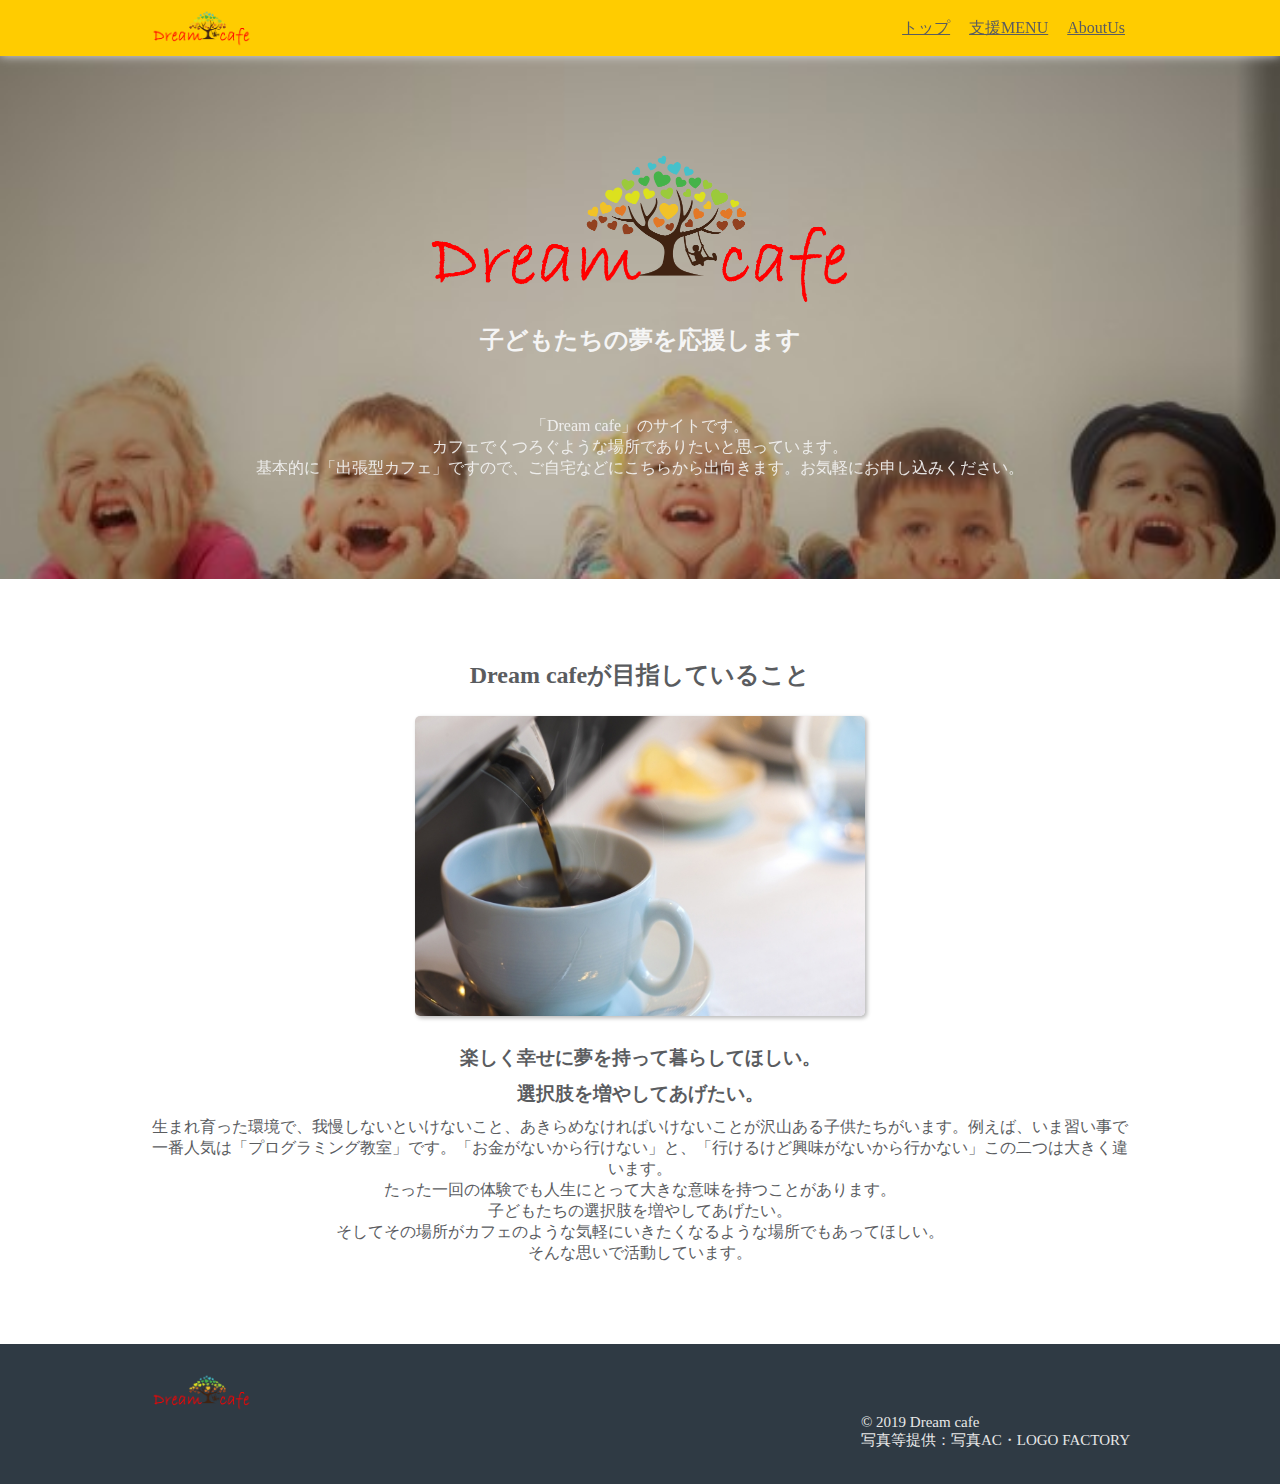
==== index.html @ bde9f435 "Update index.html" ====
<!DOCTYPE html>
<html>
  <head>
    <meta charset="utf-8">
    <meta name="google-site-verification" content="Y7WnoExXNkahXHv5IN_MJKIzXbTG2bGmEzx3EH7Y_r0" />
    <title>Dream cafe | トップページ</title>
    <meta name="viewport" content="width=device-width, initial-scale=1">
    <meta name="description" content="名古屋市を中心に活動しているボランティア団体です。生まれ育った環境に関わらず子どもたちの選択肢を増やす活動をしています。">
    <link rel="shortcut icon" href="icon.png">
    <link rel="stylesheet" href="common.css">
    <link rel="stylesheet" href="index.css">
    <link rel="stylesheet" href="responsive.css">
    <meta property="og:title" content="Dream cafe | トップページ">
    <meta property="og:site_name" content="Dream cafe">
    <meta property="og:description" content="名古屋市を中心に活動しているボランティア団体です。生まれ育った環境に関わらず子どもたちの選択肢を増やす活動をしています。">
    <meta property="og:type" content="website">
    <meta property="og:url" content="ページのURL">
    <meta property="og:image" content="サムネイル画像のURL">
  </head>
  <body>
    <div class="header">
      <div class="container">
        <div class="header-left">
            <a href="index.html">
          <img class="header-logo" src="dreamcafelogo.png" alt="Dream cafe">
          </a>
        </div>
        <div class="header-right">
          <a href="index.html">トップ</a>
          <a href="menu.html">支援MENU</a>
          <a href="contact.html">AboutUs</a>
        </div>
        <div class="clear"></div>
      </div>
    </div>
    <div class="main-visual">
      <div class="container">
         <img class="main-image1" src="dreamcafelogo.png" alt="logo">
        <h2 class="top-subtitle">子どもたちの夢を応援します</h2>
        <p class="top-text">
          「Dream cafe」のサイトです。
          <br>
            カフェでくつろぐような場所でありたいと思っています。
          <br>
          基本的に「出張型カフェ」ですので、ご自宅などにこちらから出向きます。お気軽にお申し込みください。
        </p>
      </div>
    </div>
    <div class="main">
      <div class="container">
        <h2>Dream cafeが目指していること</h2>
        <img class="main-image" src="cup.jpg" alt="cup">
        <h3>楽しく幸せに夢を持って暮らしてほしい。</h3>
        <h3>選択肢を増やしてあげたい。</h3>
        <p>
        生まれ育った環境で、我慢しないといけないこと、あきらめなければいけないことが沢山ある子供たちがいます。例えば、いま習い事で一番人気は「プログラミング教室」です。「お金がないから行けない」と、「行けるけど興味がないから行かない」この二つは大きく違います。
        <br>たった一回の体験でも人生にとって大きな意味を持つことがあります。
      　  <br>子どもたちの選択肢を増やしてあげたい。
　　　　　　 <br>そしてその場所がカフェのような気軽にいきたくなるような場所でもあってほしい。
　　　　　　<br>そんな思いで活動しています。
        </p>
      </div>
    </div>
    <div class="footer">
      <div class="container">
        <div class="footer-left">

          <a href="index.html">
        <img class="header-logo" src="dreamcafelogo.png" alt="Dream cafe"></a>

        </div>
        <div class="footer-right">
          &copy; 2019 Dream cafe
           <br>写真等提供：写真AC・LOGO FACTORY
        </div>
        <div class="clear"></div>
      </div>
    </div>
  </body>
</html>
---- common.css ----
@charset "utf-8";
* {
  margin: 0;
  padding: 0;
  font-family :Georgia ;
}
.container {
  max-width: 980px;
  padding: 0 30px;
  margin-left: auto;
  margin-right: auto;
}
.header {
  height: 56px;
  width: 100%;
  box-shadow: 0 0 10px #dddddd;
  background-color: #FFCC00;
  position: fixed;
  top: 0;
}
.header-left {
  float: left;
}
.header-right {
  float: right;
}
.clear{
  clear: both;
}
.header-logo {
  height: 40px;
  margin-top: 8px;
}
.header-right a {
  line-height: 56px;
  color: #5a5c5f;
  margin-left: 5px;
  font-size: 16px;
  padding: 16px 5px;
}
.header-right a:hover {
  background-color: #e2f1ff;
  transition: background-color 0.5s;
}
.footer {
  height: 120px;
  background-color: #2f3a44;
  color: #e8e8e8;
  padding-top: 20px;
}
.footer-left {
  float: left;
}
.footer-right {
  float: right;
  font-size: 15px;
  padding-top: 50px;
}
.footer-left p {
  margin-bottom: 8px;
}
---- index.css ----
@charset "utf-8";
.main-visual {
  padding-top: 140px;
  padding-bottom: 100px;
  background-image: url("main.jpg");
  background-size: cover;
  color: #f5f5f5;
  text-align: center;
}
.top-title {
  font-size: 64px;
  margin-bottom: 10px;
}
.top-subtitle {
  font-size: 24px;
  margin-bottom: 60px;
}
.top-text {
  opacity: 0.9;
}

.main-image1 {
  width: 450px;
  margin-bottom: 5px;
  }
.main {
  padding: 80px 0;
  color: #5a5c5f;
  text-align: center;
}
.main h2 {
  margin-bottom: 25px;
}
.main-image {
  width: 450px;
  margin-bottom: 25px;
  box-shadow: 2px 2px 4px #b7b7b7;
  border-radius: 5px;
}
.main h3 {
  margin-bottom: 10px;
}
---- responsive.css ----
@charset "utf-8";
@media (max-width: 1024px) {
  .main-visual {
    padding-top: 120px;
    padding-bottom: 80px;
  }
  .top-title {
    font-size: 60px;
  }
  .menu-card {
    width: 50%;
  }
}
@media (max-width: 670px) {
  .header-left {
    display: none;
  }
  .header-right {
    float: none;
    text-align: center;
  }
  .header-right a {
    font-size: 14px;
  }
  .main {
    padding: 60px 0;
  }
  .main-image1 {
    width: 280px;
  }
  .main-image {
    width: 280px;
  }
  .main p {
    font-size: 13px;
  }
  .main2 p {
    font-size: 13px;
  }
  .main3 p {
    font-size: 13px;
  }
  .footer-right {
    padding-top: 20px;
    font-size: 8px;
  }
  .menu-card {
    width: 100%;
  }
  .google-map iframe {
    width: 100%;
  }
  .contact input, .contact textarea {
    width: 100%;
  }
}
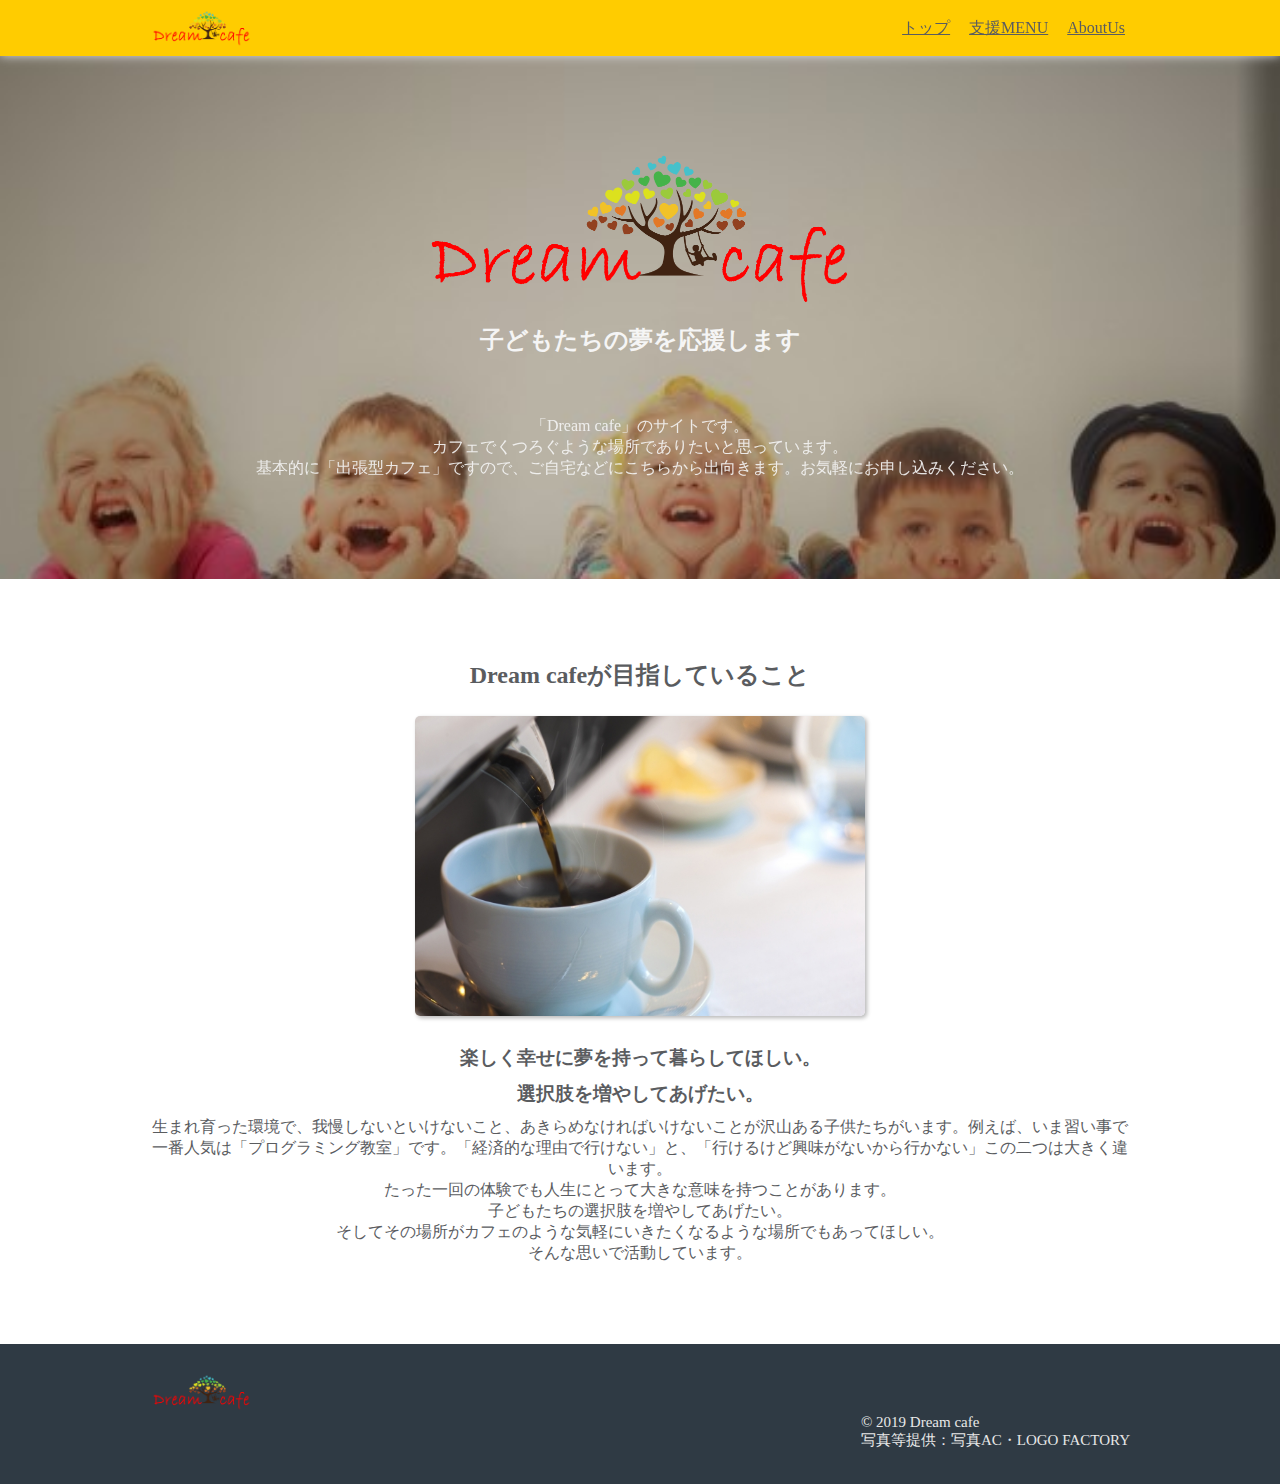
==== commit 5fbdceee: "Update index.html" ====
--- a/index.html
+++ b/index.html
@@ -53,7 +53,7 @@
         <h3>楽しく幸せに夢を持って暮らしてほしい。</h3>
         <h3>選択肢を増やしてあげたい。</h3>
         <p>
-        生まれ育った環境で、我慢しないといけないこと、あきらめなければいけないことが沢山ある子供たちがいます。例えば、いま習い事で一番人気は「プログラミング教室」です。「お金がないから行けない」と、「行けるけど興味がないから行かない」この二つは大きく違います。
+        生まれ育った環境で、我慢しないといけないこと、あきらめなければいけないことが沢山ある子供たちがいます。例えば、いま習い事で一番人気は「プログラミング教室」です。「経済的な理由で行けない」と、「行けるけど興味がないから行かない」この二つは大きく違います。
         <br>たった一回の体験でも人生にとって大きな意味を持つことがあります。
       　  <br>子どもたちの選択肢を増やしてあげたい。
 　　　　　　 <br>そしてその場所がカフェのような気軽にいきたくなるような場所でもあってほしい。
--- a/common.css
+++ b/common.css
@@ -39,8 +39,8 @@
   padding: 16px 5px;
 }
 .header-right a:hover {
-  background-color: #e2f1ff;
-  transition: background-color 0.5s;
+  background-color: #d8f9ae;
+  transition: background-color 0.2s;
 }
 .footer {
   height: 120px;
--- a/responsive.css
+++ b/responsive.css
@@ -31,7 +31,7 @@
   .main-image {
     width: 280px;
   }
-  .main p {
+  .main1 p {
     font-size: 13px;
   }
   .main2 p {
@@ -47,10 +47,6 @@
   .menu-card {
     width: 100%;
   }
-  .google-map iframe {
-    width: 100%;
-  }
-  .contact input, .contact textarea {
-    width: 100%;
-  }
+  
+ 
 }
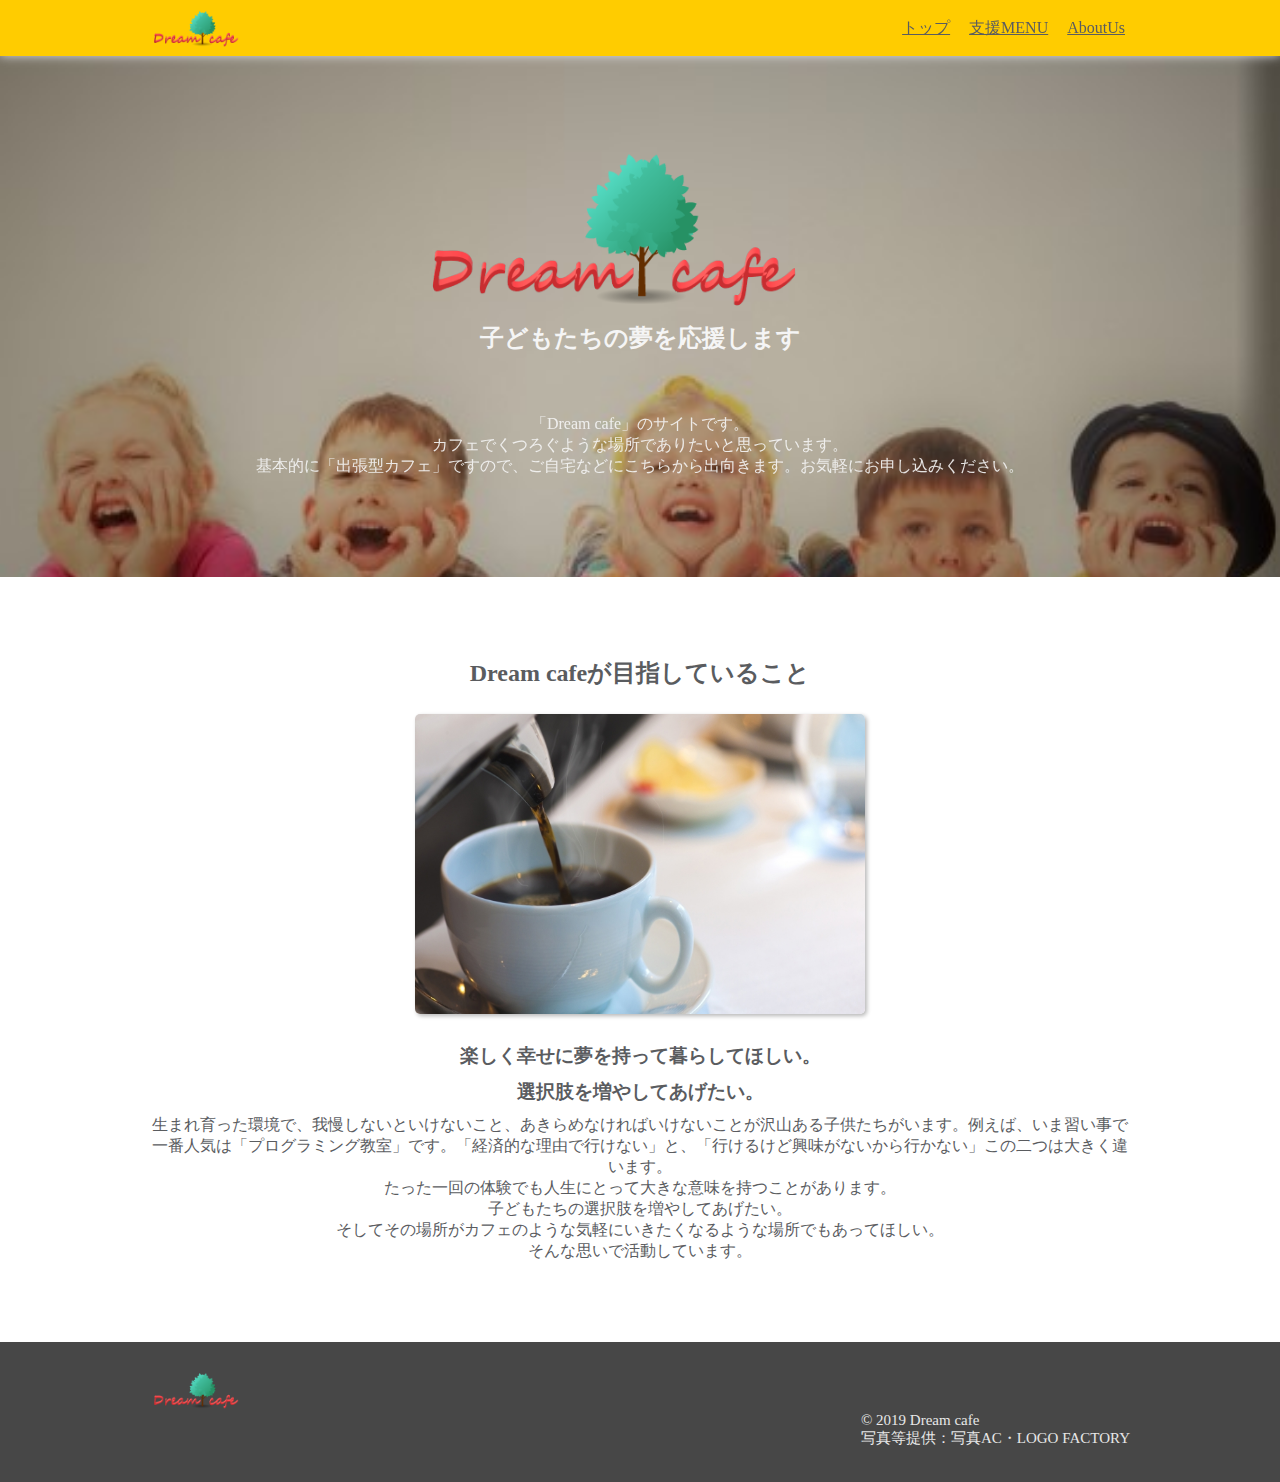
==== commit 4bca50e5: "Update index.html" ====
--- a/index.html
+++ b/index.html
@@ -14,15 +14,15 @@
     <meta property="og:site_name" content="Dream cafe">
     <meta property="og:description" content="名古屋市を中心に活動しているボランティア団体です。生まれ育った環境に関わらず子どもたちの選択肢を増やす活動をしています。">
     <meta property="og:type" content="website">
-    <meta property="og:url" content="ページのURL">
-    <meta property="og:image" content="サムネイル画像のURL">
+    <meta property="og:url" content="https://hellodream.github.io/index.html">
+   
   </head>
   <body>
     <div class="header">
       <div class="container">
         <div class="header-left">
             <a href="index.html">
-          <img class="header-logo" src="dreamcafelogo.png" alt="Dream cafe">
+          <img class="header-logo" src="LOGO2.png" alt="Dream cafe">
           </a>
         </div>
         <div class="header-right">
@@ -35,7 +35,7 @@
     </div>
     <div class="main-visual">
       <div class="container">
-         <img class="main-image1" src="dreamcafelogo.png" alt="logo">
+         <img class="main-image1" src="LOGO2.png" alt="logo">
         <h2 class="top-subtitle">子どもたちの夢を応援します</h2>
         <p class="top-text">
           「Dream cafe」のサイトです。
@@ -66,7 +66,7 @@
         <div class="footer-left">
 
           <a href="index.html">
-        <img class="header-logo" src="dreamcafelogo.png" alt="Dream cafe"></a>
+        <img class="header-logo" src="LOGO2.png" alt="Dream cafe"></a>
 
         </div>
         <div class="footer-right">
--- a/common.css
+++ b/common.css
@@ -44,7 +44,7 @@
 }
 .footer {
   height: 120px;
-  background-color: #2f3a44;
+  background-color: #474747;
   color: #e8e8e8;
   padding-top: 20px;
 }
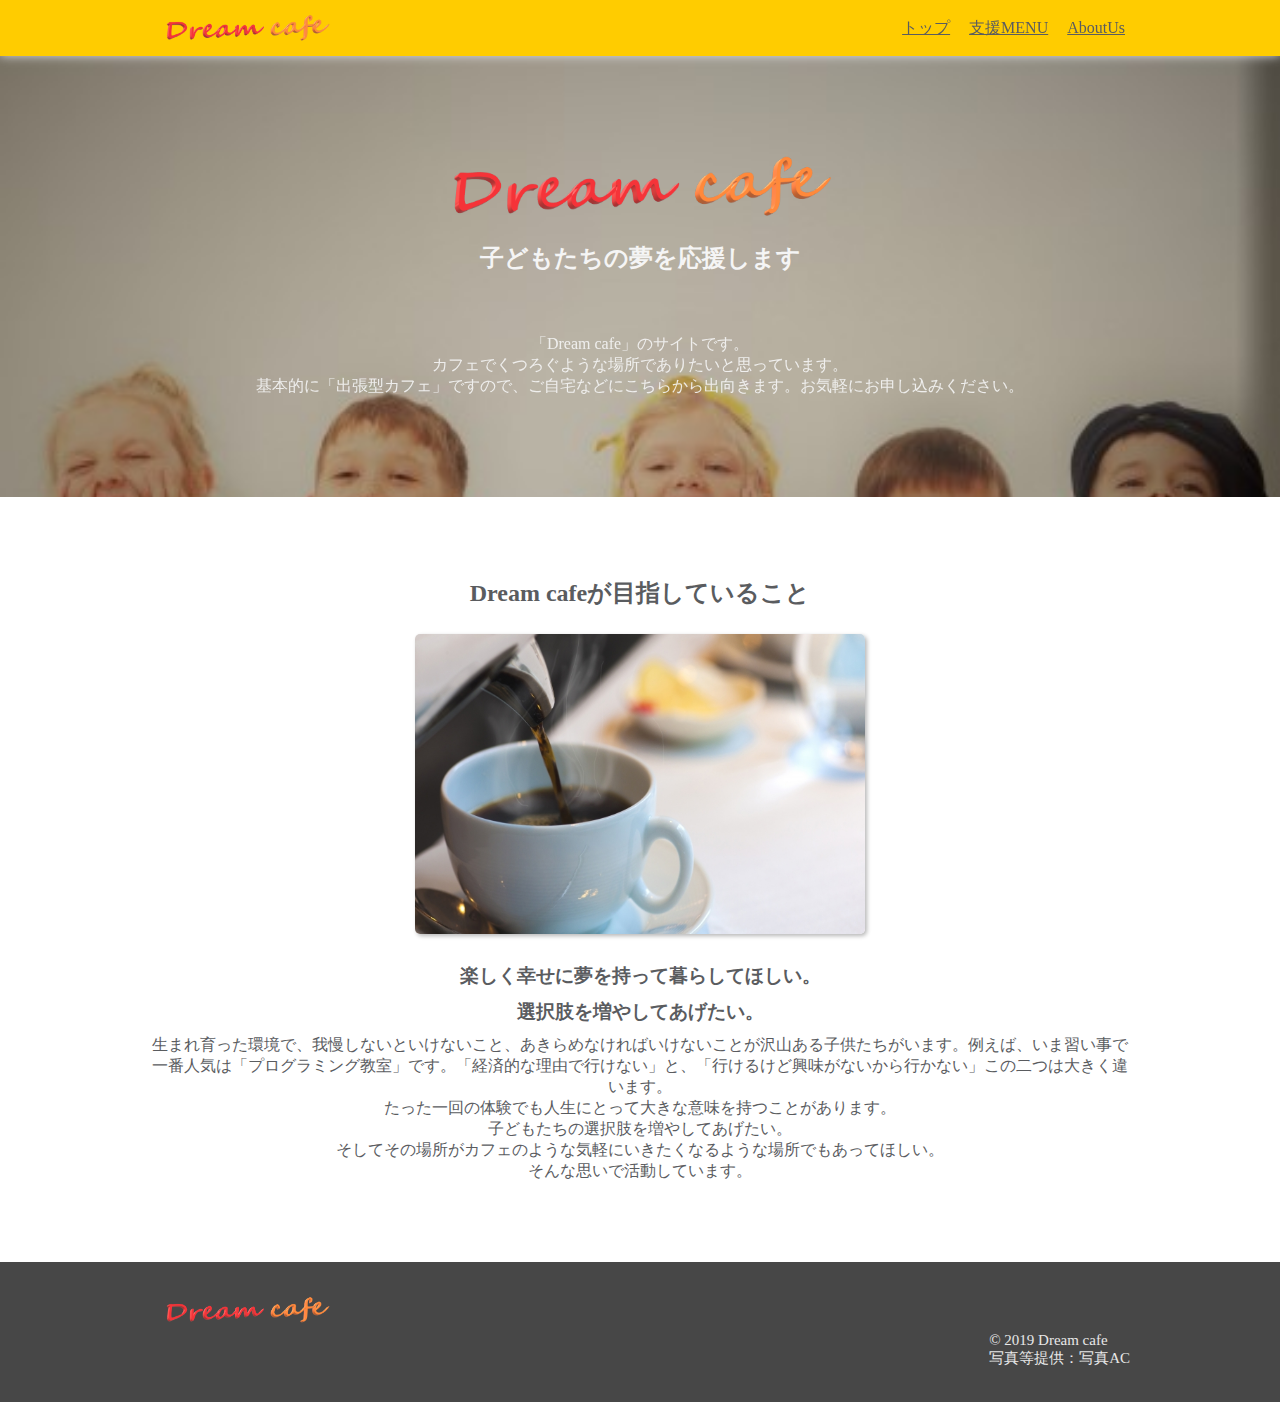
==== commit 65d2440e: "Update index.html" ====
--- a/index.html
+++ b/index.html
@@ -22,7 +22,7 @@
       <div class="container">
         <div class="header-left">
             <a href="index.html">
-          <img class="header-logo" src="LOGO2.png" alt="Dream cafe">
+          <img class="header-logo" src="DLogo.png" alt="Dream cafe">
           </a>
         </div>
         <div class="header-right">
@@ -35,7 +35,7 @@
     </div>
     <div class="main-visual">
       <div class="container">
-         <img class="main-image1" src="LOGO2.png" alt="logo">
+         <img class="main-image1" src="DLogo.png" alt="logo">
         <h2 class="top-subtitle">子どもたちの夢を応援します</h2>
         <p class="top-text">
           「Dream cafe」のサイトです。
@@ -66,12 +66,12 @@
         <div class="footer-left">
 
           <a href="index.html">
-        <img class="header-logo" src="LOGO2.png" alt="Dream cafe"></a>
+        <img class="header-logo" src="DLogo.png" alt="Dream cafe"></a>
 
         </div>
         <div class="footer-right">
           &copy; 2019 Dream cafe
-           <br>写真等提供：写真AC・LOGO FACTORY
+           <br>写真等提供：写真AC
         </div>
         <div class="clear"></div>
       </div>
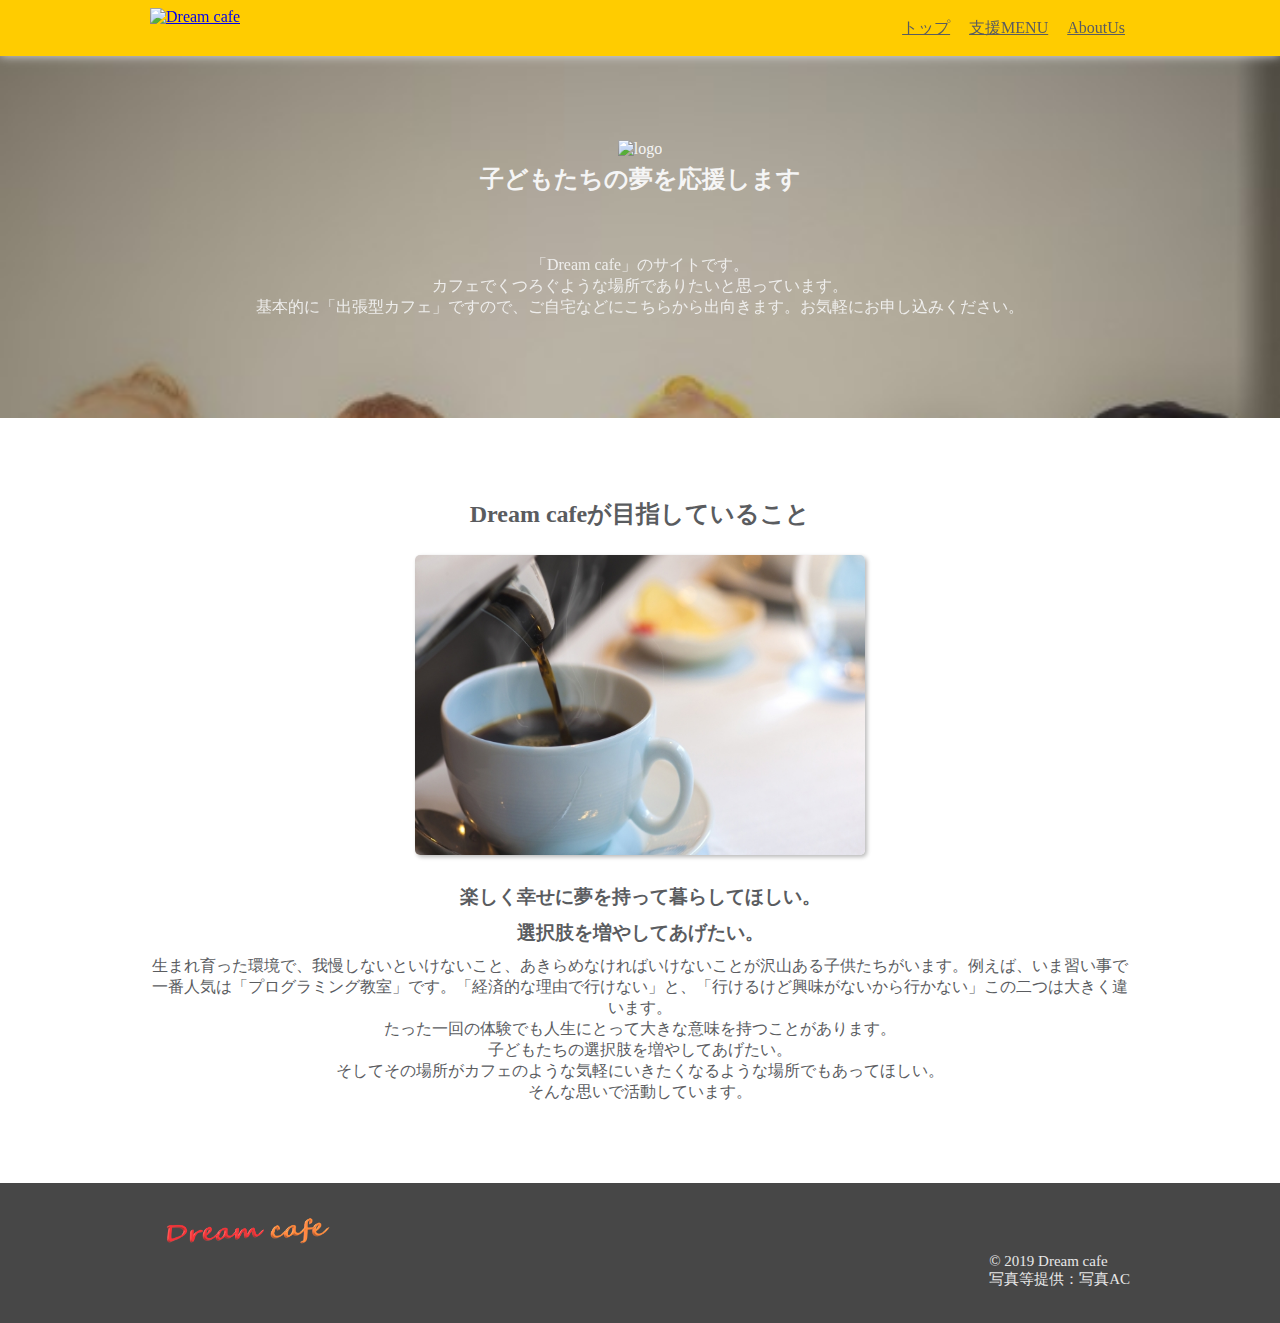
==== commit c74bdf03: "Update index.html" ====
--- a/index.html
+++ b/index.html
@@ -22,7 +22,7 @@
       <div class="container">
         <div class="header-left">
             <a href="index.html">
-          <img class="header-logo" src="DLogo.png" alt="Dream cafe">
+          <img class="header-logo" src="DLogo1.png" alt="Dream cafe">
           </a>
         </div>
         <div class="header-right">
@@ -35,7 +35,7 @@
     </div>
     <div class="main-visual">
       <div class="container">
-         <img class="main-image1" src="DLogo.png" alt="logo">
+         <img class="main-image1" src="DLogo1.png" alt="logo">
         <h2 class="top-subtitle">子どもたちの夢を応援します</h2>
         <p class="top-text">
           「Dream cafe」のサイトです。
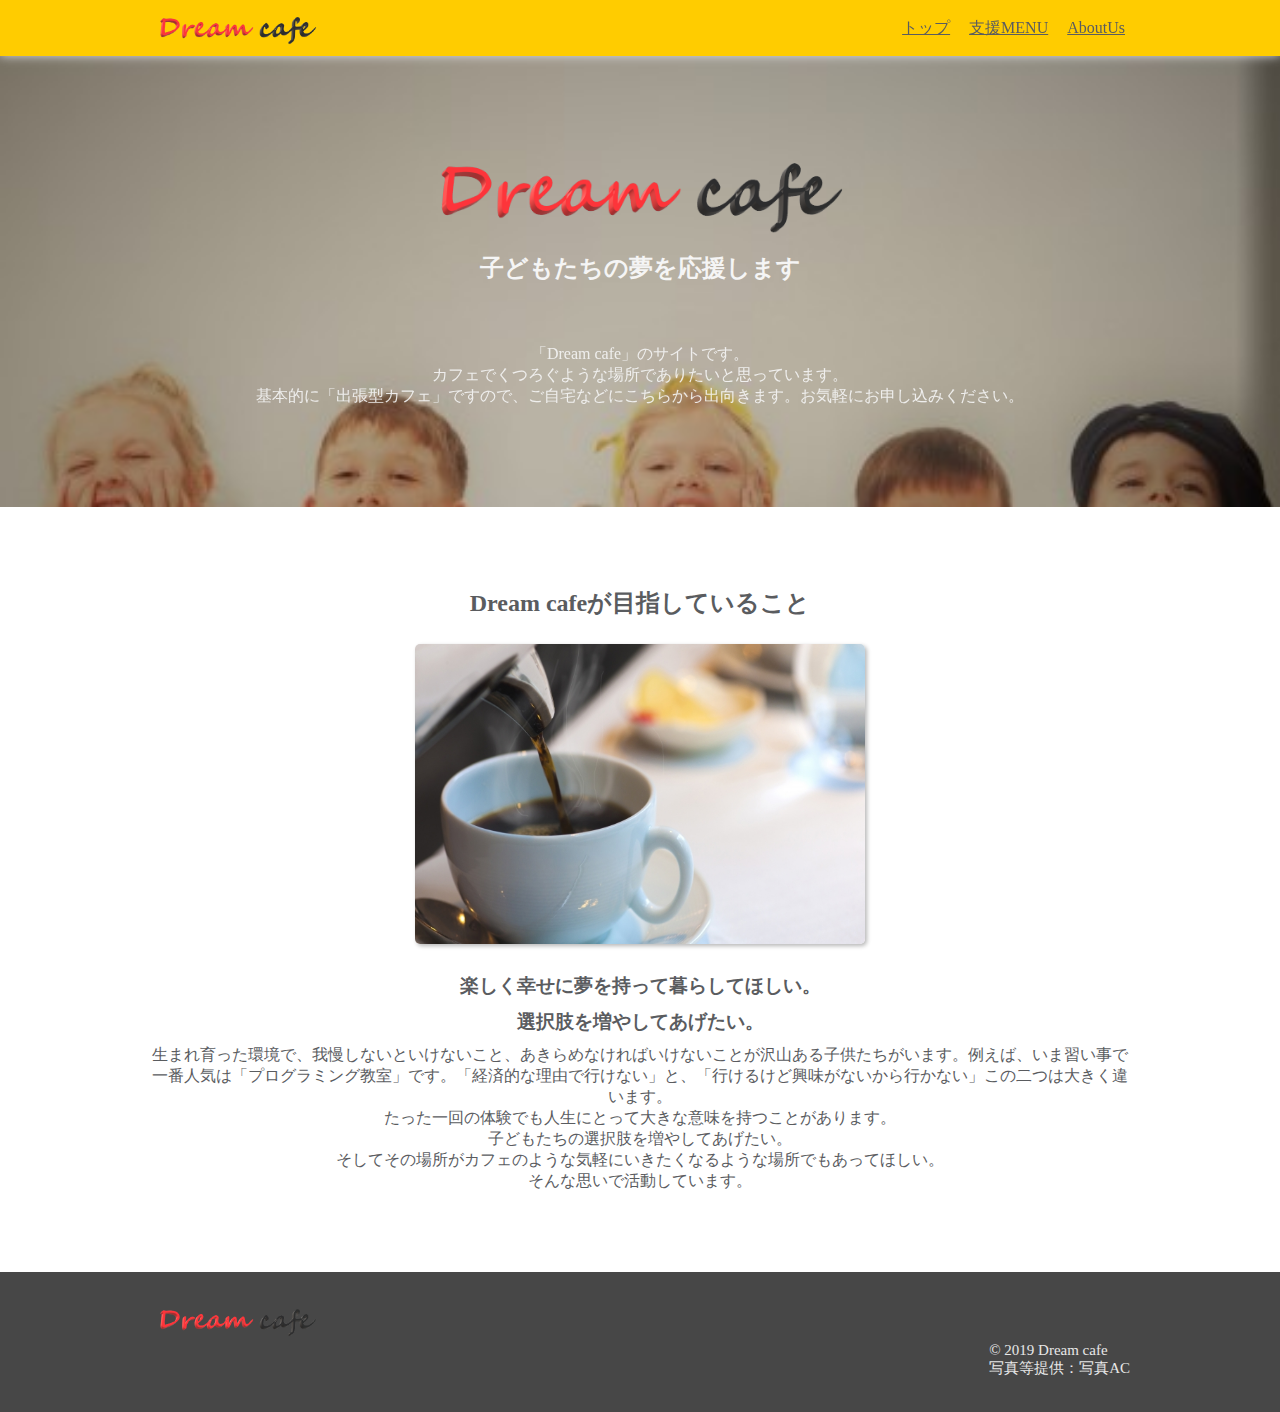
==== commit 96631927: "Update index.html" ====
--- a/index.html
+++ b/index.html
@@ -22,7 +22,7 @@
       <div class="container">
         <div class="header-left">
             <a href="index.html">
-          <img class="header-logo" src="DLogo1.png" alt="Dream cafe">
+          <img class="header-logo" src="Dlogo1.png" alt="Dream cafe">
           </a>
         </div>
         <div class="header-right">
@@ -35,7 +35,7 @@
     </div>
     <div class="main-visual">
       <div class="container">
-         <img class="main-image1" src="DLogo1.png" alt="logo">
+         <img class="main-image1" src="Dlogo1.png" alt="logo">
         <h2 class="top-subtitle">子どもたちの夢を応援します</h2>
         <p class="top-text">
           「Dream cafe」のサイトです。
@@ -66,7 +66,7 @@
         <div class="footer-left">
 
           <a href="index.html">
-        <img class="header-logo" src="DLogo.png" alt="Dream cafe"></a>
+        <img class="header-logo" src="Dlogo1.png" alt="Dream cafe"></a>
 
         </div>
         <div class="footer-right">
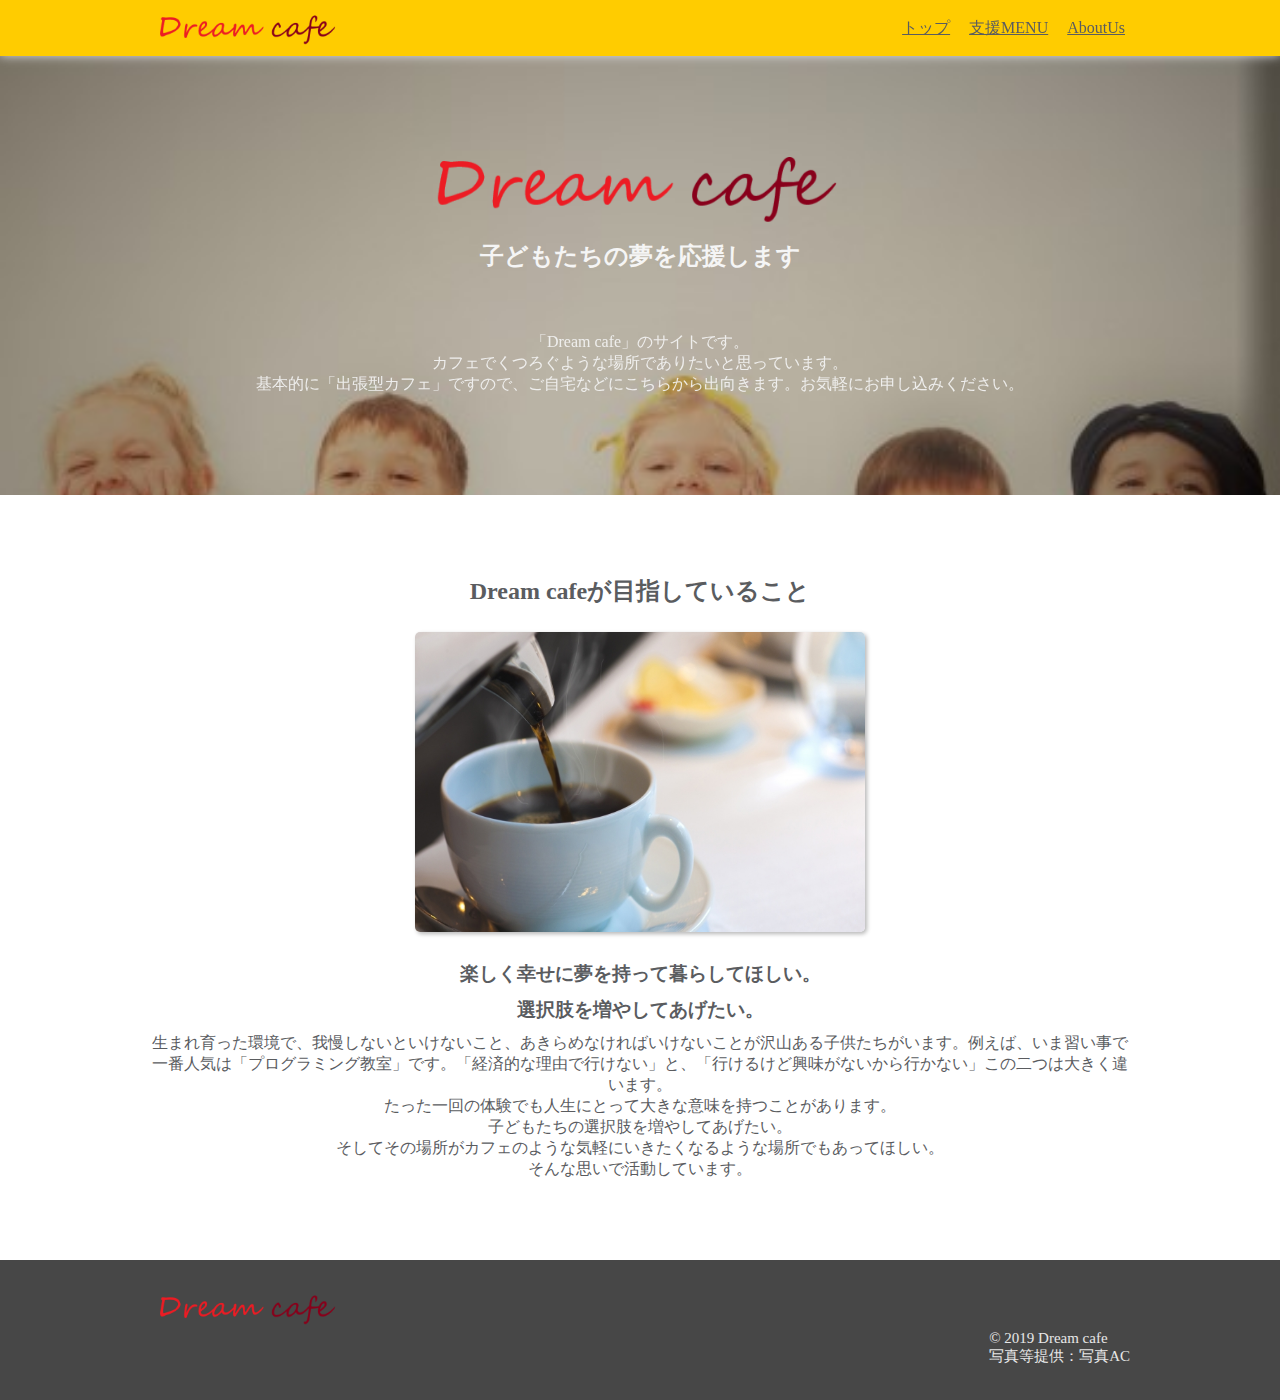
==== commit 2d63c136: "Update index.html" ====
--- a/index.html
+++ b/index.html
@@ -6,7 +6,7 @@
     <title>Dream cafe | トップページ</title>
     <meta name="viewport" content="width=device-width, initial-scale=1">
     <meta name="description" content="名古屋市を中心に活動しているボランティア団体です。生まれ育った環境に関わらず子どもたちの選択肢を増やす活動をしています。">
-    <link rel="shortcut icon" href="icon.png">
+    <link rel="shortcut icon" href="logoicon.png">
     <link rel="stylesheet" href="common.css">
     <link rel="stylesheet" href="index.css">
     <link rel="stylesheet" href="responsive.css">
@@ -22,7 +22,7 @@
       <div class="container">
         <div class="header-left">
             <a href="index.html">
-          <img class="header-logo" src="Dlogo1.png" alt="Dream cafe">
+          <img class="header-logo" src="logo.png" alt="Dream cafe">
           </a>
         </div>
         <div class="header-right">
@@ -35,7 +35,7 @@
     </div>
     <div class="main-visual">
       <div class="container">
-         <img class="main-image1" src="Dlogo1.png" alt="logo">
+         <img class="main-image1" src="logo.png" alt="logo">
         <h2 class="top-subtitle">子どもたちの夢を応援します</h2>
         <p class="top-text">
           「Dream cafe」のサイトです。
@@ -66,7 +66,7 @@
         <div class="footer-left">
 
           <a href="index.html">
-        <img class="header-logo" src="Dlogo1.png" alt="Dream cafe"></a>
+        <img class="header-logo" src="logo.png" alt="Dream cafe"></a>
 
         </div>
         <div class="footer-right">
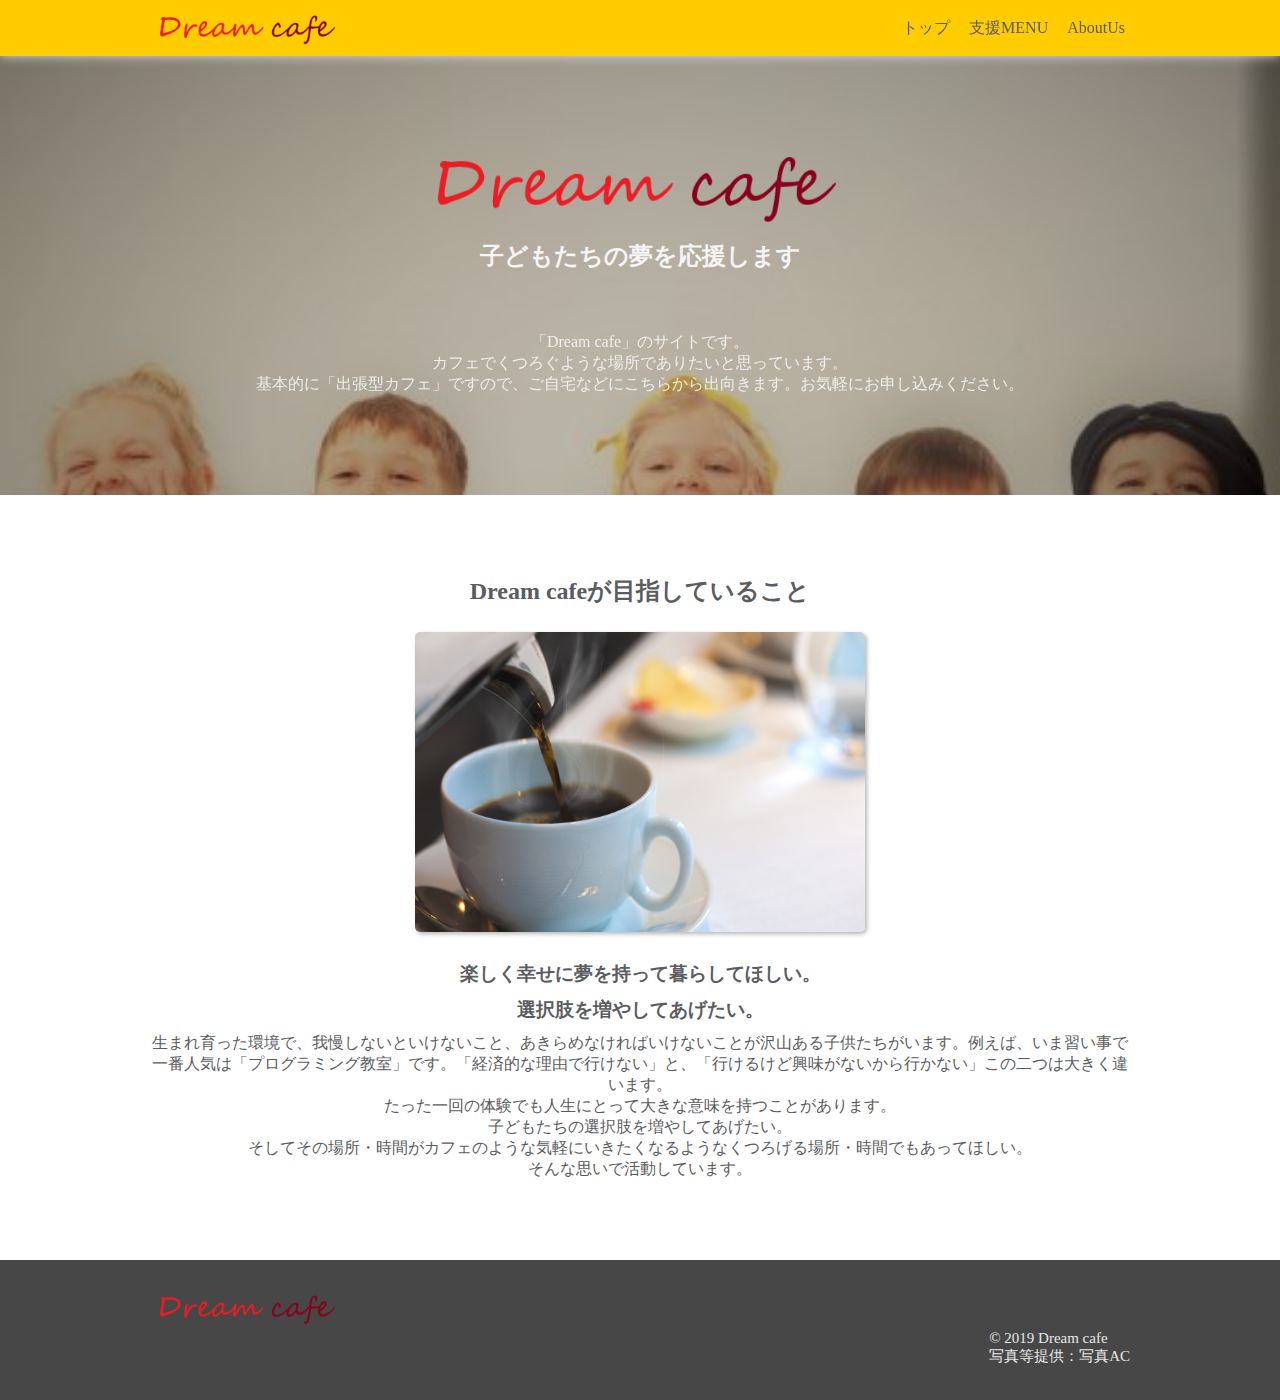
==== commit 4095a065: "Update index.html" ====
--- a/index.html
+++ b/index.html
@@ -56,7 +56,7 @@
         生まれ育った環境で、我慢しないといけないこと、あきらめなければいけないことが沢山ある子供たちがいます。例えば、いま習い事で一番人気は「プログラミング教室」です。「経済的な理由で行けない」と、「行けるけど興味がないから行かない」この二つは大きく違います。
         <br>たった一回の体験でも人生にとって大きな意味を持つことがあります。
       　  <br>子どもたちの選択肢を増やしてあげたい。
-　　　　　　 <br>そしてその場所がカフェのような気軽にいきたくなるような場所でもあってほしい。
+　　　　　　 <br>そしてその場所・時間がカフェのような気軽にいきたくなるようなくつろげる場所・時間でもあってほしい。
 　　　　　　<br>そんな思いで活動しています。
         </p>
       </div>
--- a/common.css
+++ b/common.css
@@ -32,6 +32,7 @@
   margin-top: 8px;
 }
 .header-right a {
+  text-decoration: none;
   line-height: 56px;
   color: #5a5c5f;
   margin-left: 5px;
